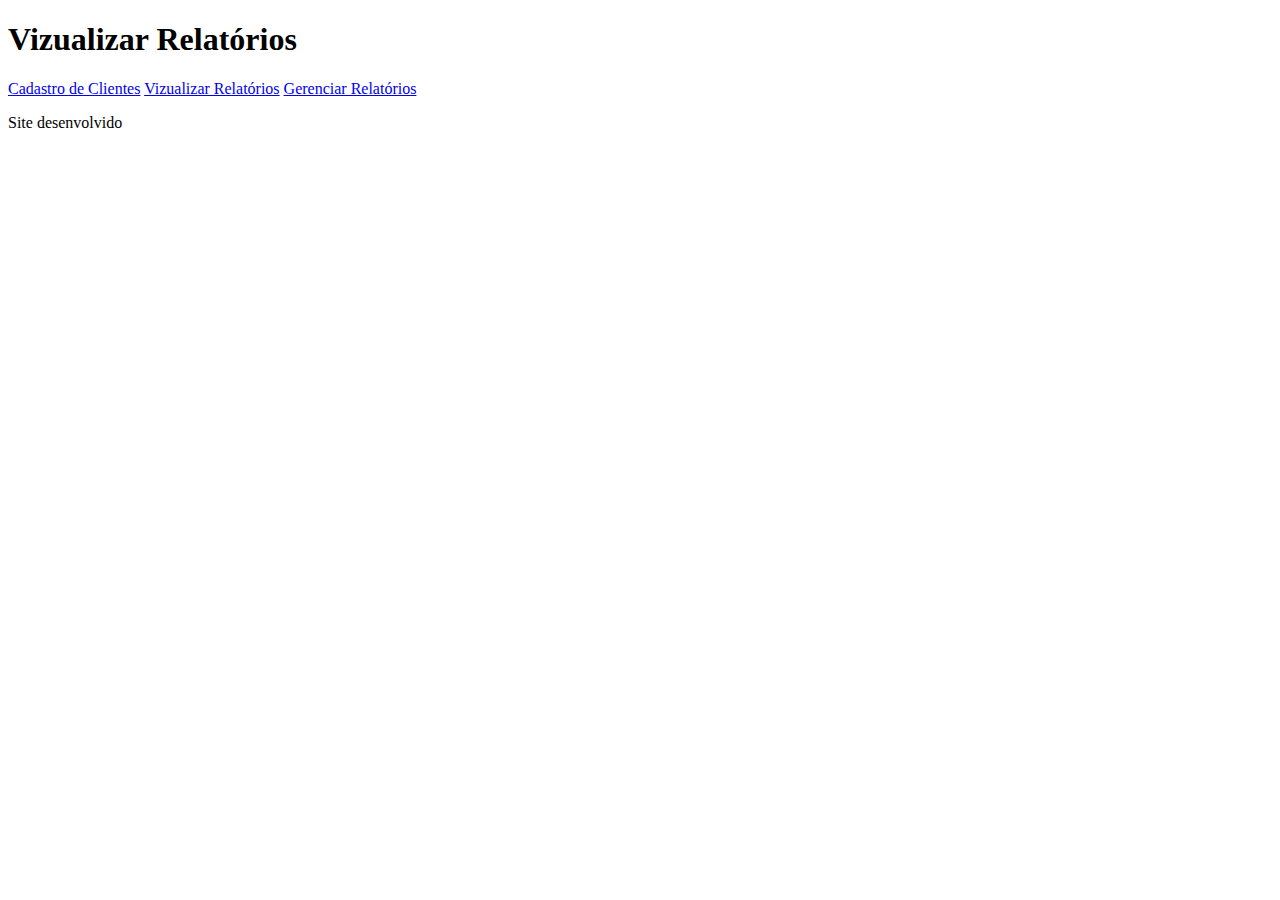
==== index.html @ 662753e4 "Inicio" ====
<!DOCTYPE html>
<html lang="pt-br">
<head>
    <meta charset="UTF-8">
    <meta http-equiv="X-UA-Compatible" content="IE=edge">
    <meta name="viewport" content="width=device-width, initial-scale=1.0">
    <link rel="shortcut icon" href="favicon/favicon.ico" type="image/x-icon">
    <title>Página Inicial</title>
    <link rel="stylesheet" href="estilo/style.css">
</head>
<body>
    <header>
        <h1>Vizualizar Relatórios</h1>
    </header>
    <nav>
        <a href="#">Cadastro de Clientes</a>
        <a href="#">Vizualizar Relatórios</a>
        <a href="#">Gerenciar Relatórios</a>
    </nav>
    <main>
        <section>

        </section>
    </main>
    <footer>
        <p>Site desenvolvido</p>
    </footer>
</body>
</html>
---- estilo/style.css ----
@charset "UTF-8";

:root{
    /* Paleta de cores */
    --cor1: #819CB8;
    --cor2: #4C5C6C;
    --cor3: #929C9D;
    --cor4: #BEB6AE;
    --cor5: #FFFDF7;
}
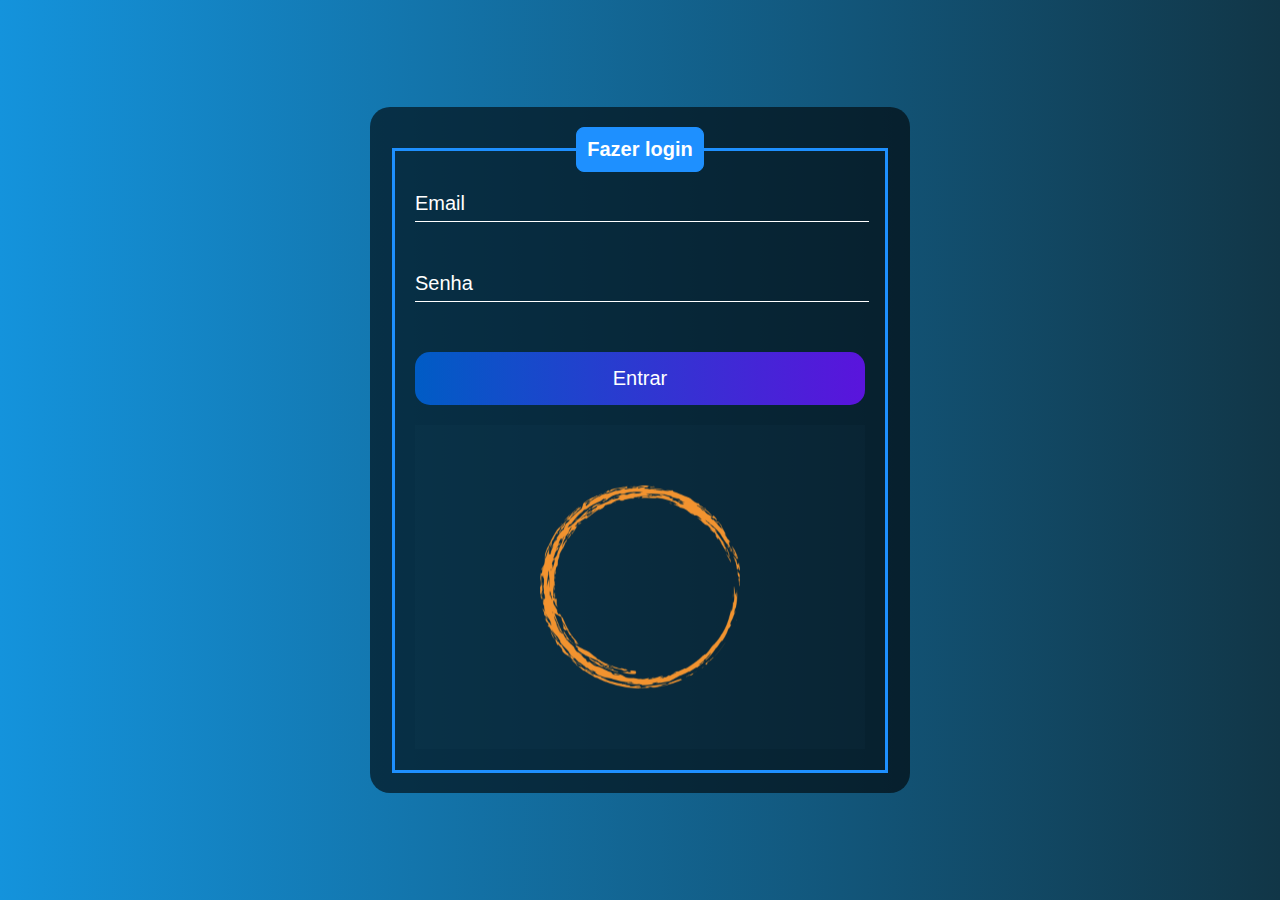
==== commit 82088774: "Hospendando site" ====
--- a/index.html
+++ b/index.html
@@ -1,29 +1,31 @@
 <!DOCTYPE html>
-<html lang="pt-br">
+<html lang="en">
 <head>
     <meta charset="UTF-8">
     <meta http-equiv="X-UA-Compatible" content="IE=edge">
     <meta name="viewport" content="width=device-width, initial-scale=1.0">
-    <link rel="shortcut icon" href="favicon/favicon.ico" type="image/x-icon">
-    <title>Página Inicial</title>
-    <link rel="stylesheet" href="estilo/style.css">
+    <title>Entrar</title>
+    <link rel="stylesheet" href="estilo/entrar_style.css">
 </head>
 <body>
-    <header>
-        <h1>Vizualizar Relatórios</h1>
-    </header>
-    <nav>
-        <a href="#">Cadastro de Clientes</a>
-        <a href="#">Vizualizar Relatórios</a>
-        <a href="#">Gerenciar Relatórios</a>
-    </nav>
-    <main>
-        <section>
-
-        </section>
+    <main  class="box">
+        <form action="vizualizar_relatorios.html">
+                 <fieldset>
+                    <legend><strong>Fazer login</strong></legend>
+                     <div class="inputBox">
+                         <input type="text" name="email" id="email" class="inputUser" required>
+                         <label for="email" class="labelInput">Email</label>
+                     </div>           
+                    <div class="inputBox">
+                        <input type="text" name="senha" id="senha" class="inputUser" required>
+                        <label for="senha" class="labelInput">Senha</label>
+                    </div>
+                    <button type="submit" name="loginSubmit" id="loginSubmit">Entrar</button>
+                    <div class="logoBox">
+                        <img src="imagem/LOGO_M.png" alt="Logo Cliente" class="logoImage">
+                    </div>
+                 </fieldset>
+        </form> 
     </main>
-    <footer>
-        <p>Site desenvolvido</p>
-    </footer>
 </body>
 </html>--- a/estilo/entrar_style.css
+++ b/estilo/entrar_style.css
@@ -0,0 +1,99 @@
+@charset "UTF-8";
+
+body{
+    font-family: Arial, Helvetica, sans-serif;
+    font-size: 20px;
+    background-image: linear-gradient(to right, rgb(20, 147, 220), rgb(17, 54, 71));
+}
+
+.box{
+    position: absolute;
+    top: 50%;
+    left: 50%;
+    transform: translate(-50%, -50%);
+    background-color: rgba(0, 0, 0, 0.6);
+    padding: 20px;
+    border-radius: 20px;
+    color: white;
+}
+
+fieldset{
+    padding: 20px;
+    border: 3px solid dodgerblue;
+    width: 450px;
+    height: 600px;
+}
+
+legend{
+    padding: 10px;
+    border: 1px solid dodgerblue;
+    background-color: dodgerblue;
+    border-radius: 8px;
+    text-align: center;
+}
+
+.inputBox{
+    margin-bottom: 50px;
+    position: relative;
+}
+
+.inputUser{
+    background: none;
+    border: none;
+    border-bottom: 1px solid white;
+    outline: none;
+    color: white;
+    letter-spacing: 2px;
+    width: 100%;
+    padding-bottom: 5px;
+    font-size: 20px;
+}
+
+.labelInput{
+    position: absolute;
+    top: 0px;
+    left: 0px;
+    pointer-events: none;
+    color: white;
+}
+
+.inputUser:focus ~ .labelInput,
+.inputUser:valid ~ .labelInput{
+    top: -20px;
+    font-size: 15px;
+    color: dodgerblue;
+    transition: 0.5s;
+}
+
+#loginSubmit{
+    background-image: linear-gradient(to right, rgb(0, 92, 197), rgb(90, 20, 220));
+    width: 100%;
+    border: none;
+    border-radius: 15px;
+    outline: none;
+    font-size: 20px;
+    cursor: pointer;
+    padding: 15px;
+    color: white;
+    margin-bottom: 20px;
+}
+
+#loginSubmit:hover{
+    background-image: linear-gradient(to right, rgb(0, 80, 172), rgb(80, 19, 195));
+}
+
+.logoBox{
+    position: relative;
+    background-color: rgba(80, 150, 191, 0.031);
+    width: 100%;
+    height: 58%;
+
+}
+
+.logoImage{
+    position: absolute;
+    top: 50%;
+    left: 50%;
+    transform: translate(-50%,-50%);
+}
+
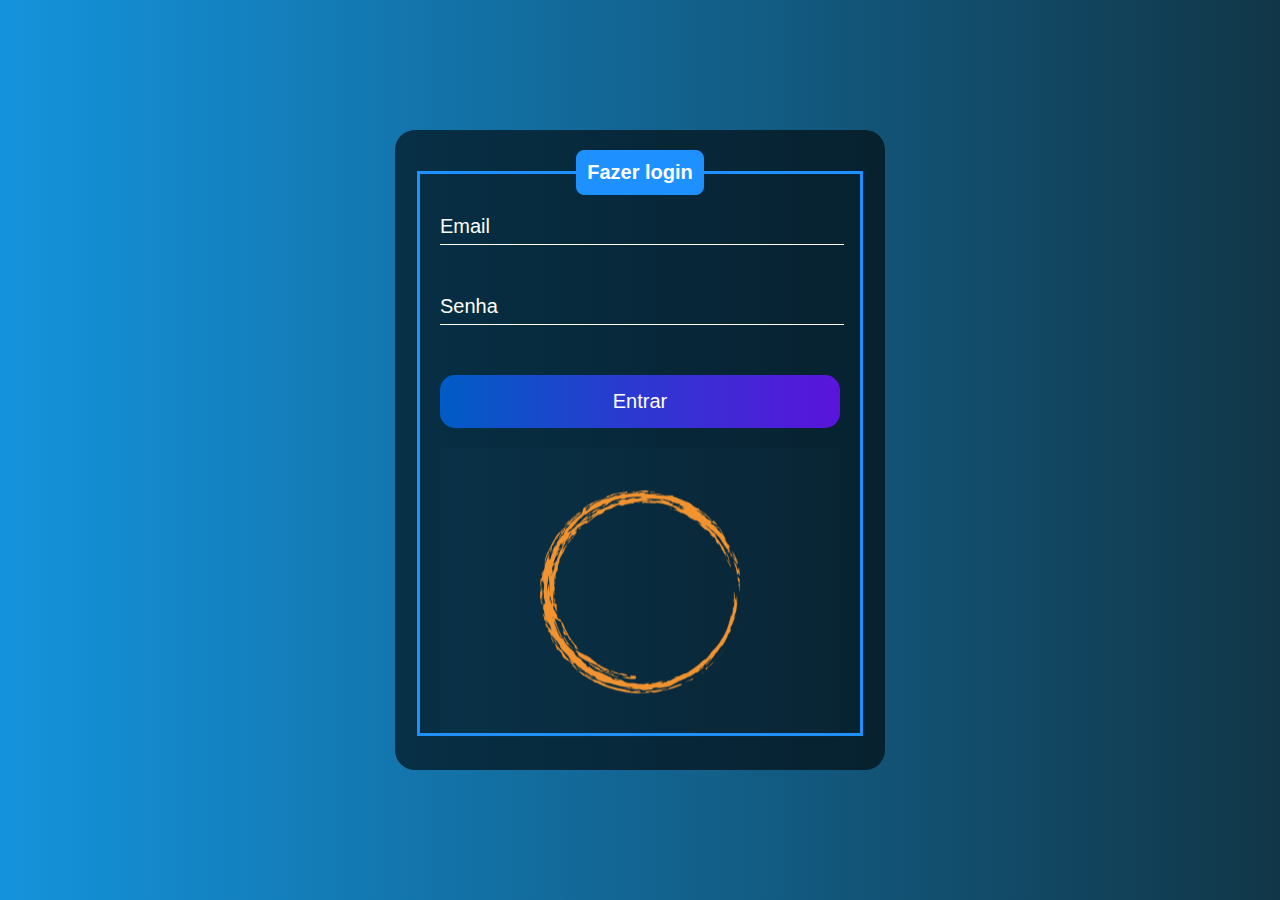
==== commit 78858f6e: "Organizando css tela login" ====
--- a/index.html
+++ b/index.html
@@ -10,21 +10,21 @@
 <body>
     <main  class="box">
         <form action="vizualizar_relatorios.html">
-                 <fieldset>
-                    <legend><strong>Fazer login</strong></legend>
-                     <div class="inputBox">
-                         <input type="text" name="email" id="email" class="inputUser" required>
-                         <label for="email" class="labelInput">Email</label>
-                     </div>           
-                    <div class="inputBox">
-                        <input type="text" name="senha" id="senha" class="inputUser" required>
-                        <label for="senha" class="labelInput">Senha</label>
-                    </div>
-                    <button type="submit" name="loginSubmit" id="loginSubmit">Entrar</button>
-                    <div class="logoBox">
-                        <img src="imagem/LOGO_M.png" alt="Logo Cliente" class="logoImage">
-                    </div>
-                 </fieldset>
+            <fieldset>
+            <legend><strong>Fazer login</strong></legend>
+            <div class="inputBox">
+                <input type="text" name="email" id="email" class="inputUser" required>
+                <label for="email" class="labelInput">Email</label>
+            </div>           
+            <div class="inputBox">
+                <input type="text" name="senha" id="senha" class="inputUser" required>
+                <label for="senha" class="labelInput">Senha</label>
+            </div>
+            <button type="submit" name="loginSubmit" id="loginSubmit">Entrar</button>
+            <div class="logoBox">
+                <img src="imagem/LOGO_M.png" alt="Logo Cliente" class="logoImage">
+            </div>
+            </fieldset>
         </form> 
     </main>
 </body>
--- a/estilo/entrar_style.css
+++ b/estilo/entrar_style.css
@@ -8,6 +8,8 @@
 
 .box{
     position: absolute;
+    width: 450px;
+    height: 600px;
     top: 50%;
     left: 50%;
     transform: translate(-50%, -50%);
@@ -17,11 +19,19 @@
     color: white;
 }
 
+form{
+    position: relative;
+    width: 100%;
+    height: 100%;
+    top: 50%;
+    left: 50%;
+    transform: translate(-50%,-50%);
+}
+
 fieldset{
     padding: 20px;
     border: 3px solid dodgerblue;
-    width: 450px;
-    height: 600px;
+    height: 90%;
 }
 
 legend{
@@ -97,3 +107,102 @@
     transform: translate(-50%,-50%);
 }
 
+@media (max-width: 400px){
+    body{
+        font-family: Arial, Helvetica, sans-serif;
+        font-size: 10px;
+        background-image: linear-gradient(to right, rgb(20, 147, 220), rgb(17, 54, 71));
+    }
+    
+    .box{
+        position: absolute;
+        top: 50%;
+        left: 50%;
+        transform: translate(-50%, -50%);
+        background-color: rgba(0, 0, 0, 0.6);
+        padding: 20px;
+        border-radius: 20px;
+        color: white;
+    }
+    
+    fieldset{
+        padding: 20px;
+        border: 3px solid dodgerblue;
+        width: 450px;
+        height: 600px;
+    }
+    
+    legend{
+        padding: 10px;
+        border: 1px solid dodgerblue;
+        background-color: dodgerblue;
+        border-radius: 8px;
+        text-align: center;
+    }
+    
+    .inputBox{
+        margin-bottom: 50px;
+        position: relative;
+    }
+    
+    .inputUser{
+        background: none;
+        border: none;
+        border-bottom: 1px solid white;
+        outline: none;
+        color: white;
+        letter-spacing: 2px;
+        width: 100%;
+        padding-bottom: 5px;
+        font-size: 20px;
+    }
+    
+    .labelInput{
+        position: absolute;
+        top: 0px;
+        left: 0px;
+        pointer-events: none;
+        color: white;
+    }
+    
+    .inputUser:focus ~ .labelInput,
+    .inputUser:valid ~ .labelInput{
+        top: -20px;
+        font-size: 15px;
+        color: dodgerblue;
+        transition: 0.5s;
+    }
+    
+    #loginSubmit{
+        background-image: linear-gradient(to right, rgb(0, 92, 197), rgb(90, 20, 220));
+        width: 100%;
+        border: none;
+        border-radius: 15px;
+        outline: none;
+        font-size: 20px;
+        cursor: pointer;
+        padding: 15px;
+        color: white;
+        margin-bottom: 20px;
+    }
+    
+    #loginSubmit:hover{
+        background-image: linear-gradient(to right, rgb(0, 80, 172), rgb(80, 19, 195));
+    }
+    
+    .logoBox{
+        position: relative;
+        background-color: rgba(80, 150, 191, 0.031);
+        width: 100%;
+        height: 58%;
+    
+    }
+    
+    .logoImage{
+        position: absolute;
+        top: 50%;
+        left: 50%;
+        transform: translate(-50%,-50%);
+    }
+
+}